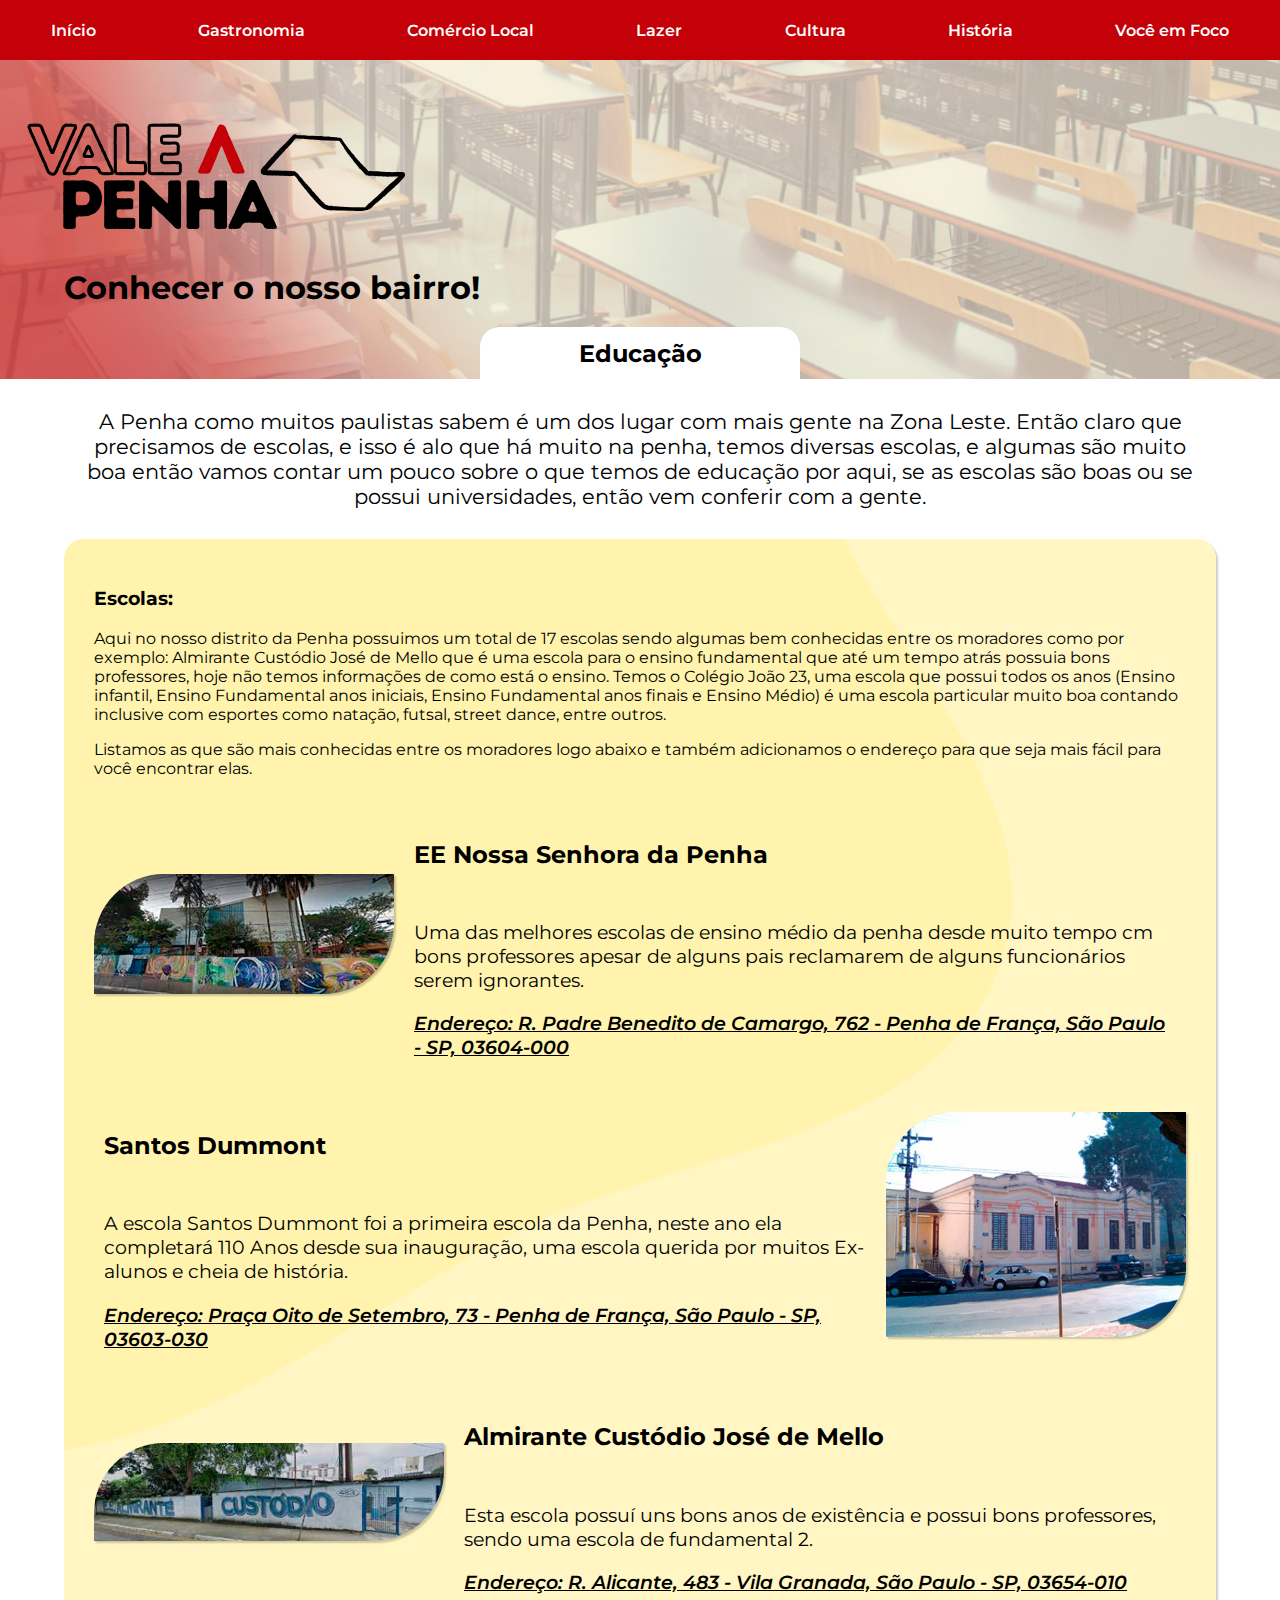
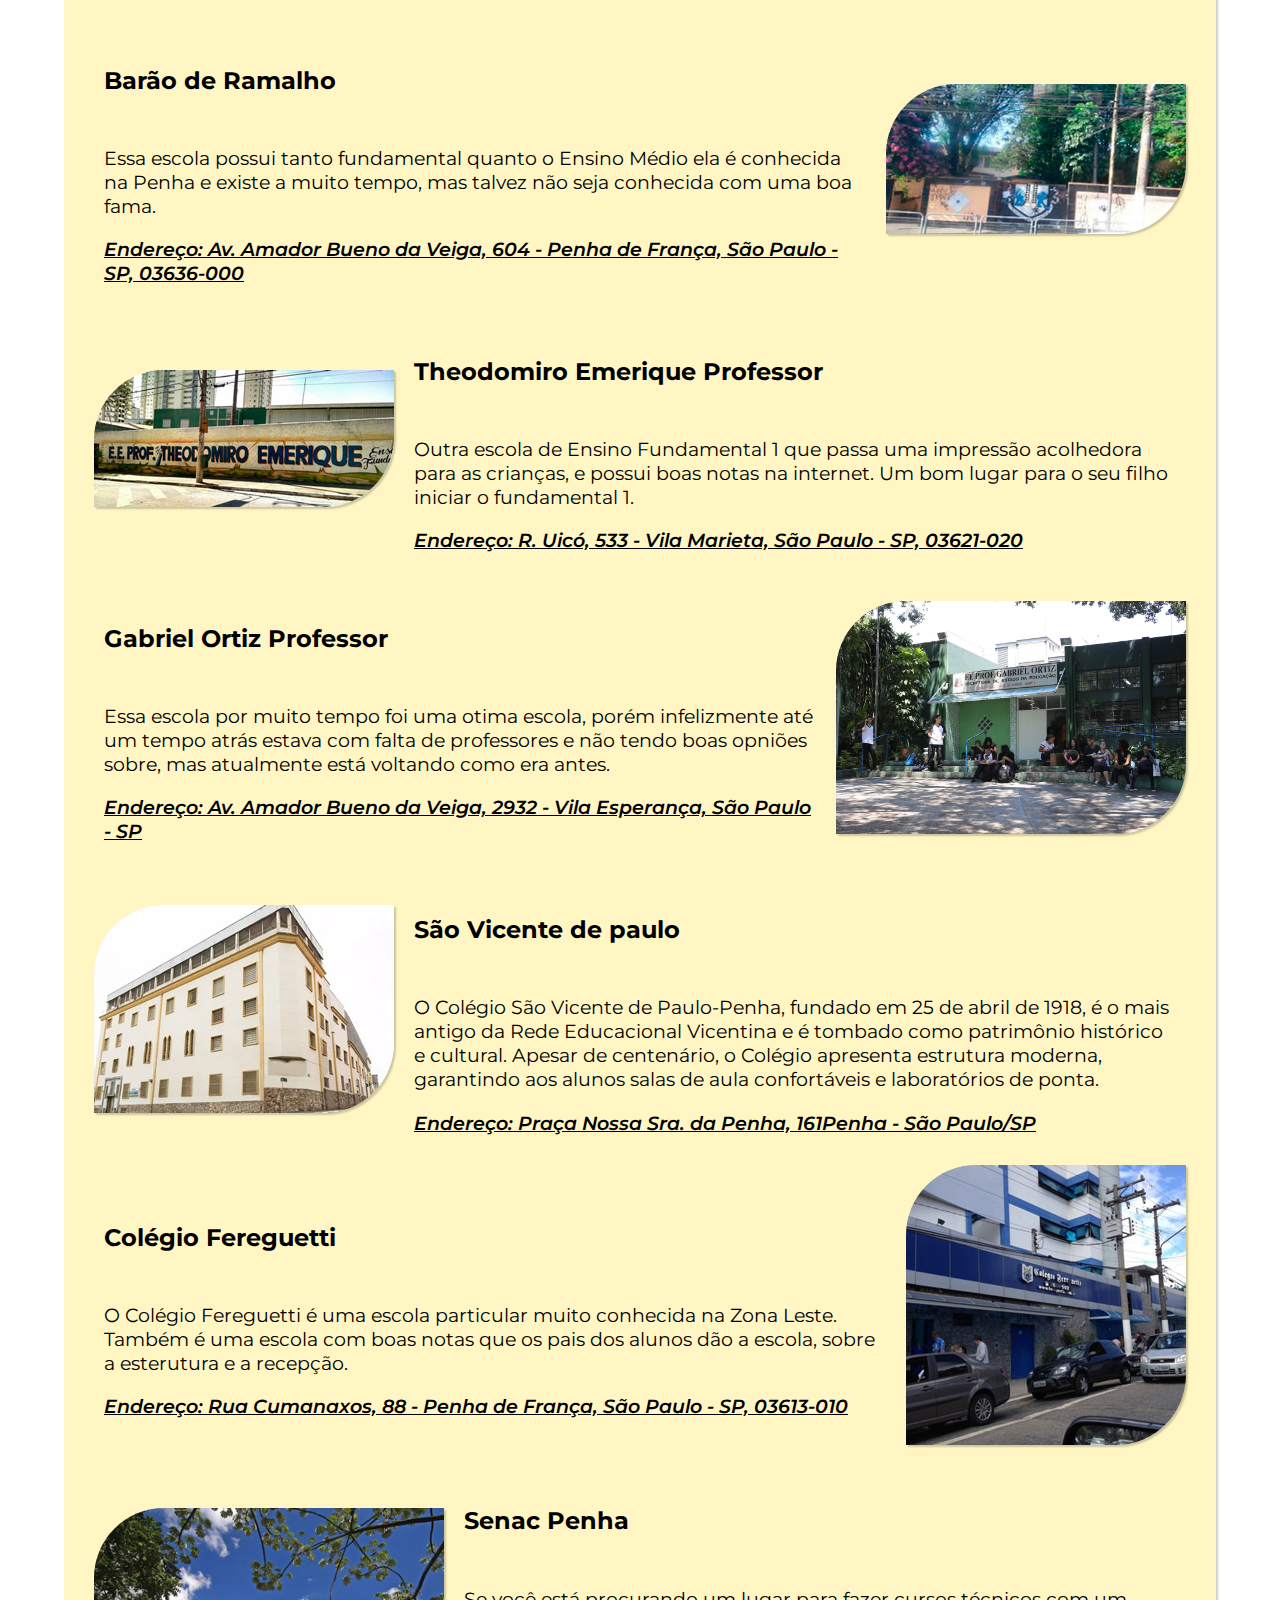
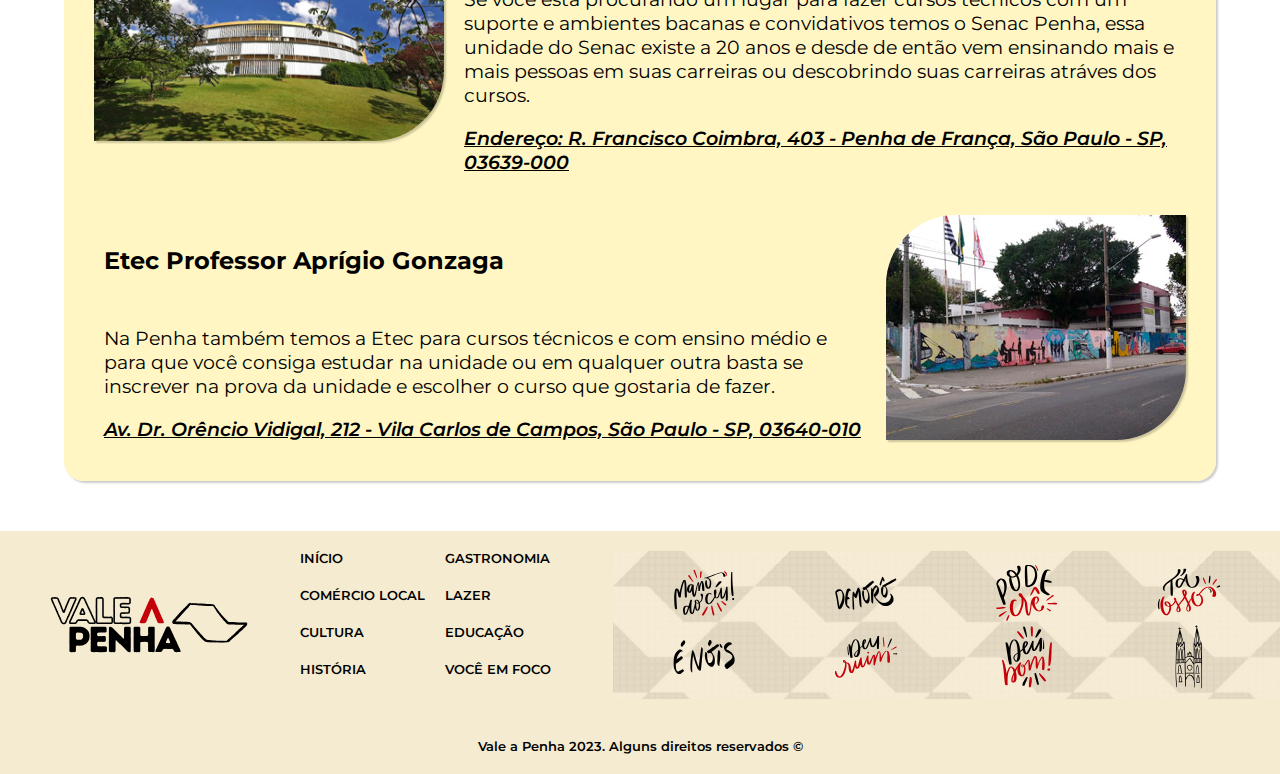
==== educação.html @ cf4c7aeb "Finalização do Projeto Integrador" ====
<!DOCTYPE html>
<html lang="pt-br">

<head>
    <meta charset="UTF-8">
    <meta http-equiv="X-UA-Compatible" content="IE=edge">
    <meta name="viewport" content="width=device-width, initial-scale=1.0">
    <title>Educação / Vale a Penha</title>
    <link rel="shortcut icon" href="assets/images/logo-marmotazona.png" type="image/x-icon">
    <link rel="stylesheet" href="assets/css/style.css">
    <link rel="stylesheet" href="assets/css/layout-container.css">
    <style>
        .header {
            background-image: url(assets/images/banner-educacao.png);
            background-size: cover;
            background-position: center;
        }
    </style>
</head>

<body>

    <nav>
        <h3><a href="" id="botao-menu">Menu &equiv;</a></h3>
        <ul>
            <li><a href="index.html">Início</a></li>
            <li><a href="gastronomia.html">Gastronomia</a></li>
            <li><a href="comercio-local.html">Comércio Local</a></li>
            <li><a href="lazer.html">Lazer</a></li>
            <li><a href="cultura.html">Cultura</a></li>
            <li><a href="historia.html">História</a></li>
            <li><a href="voce-em-foco.html">Você em Foco</a></li>
        </ul>
    </nav>
    <header>
        <div class="header">
            <img src="assets/images/logo-Vale-a-Penha.svg" alt="logo Vale A Penha">
            <h1>Conhecer o nosso bairro!</h1>
            <h2>Educação</h2>
        </div>
    </header>
    <main>
        <p class="descricao">A Penha como muitos paulistas sabem é um dos lugar com mais gente na Zona Leste. Então claro que precisamos de escolas, e isso é alo que há muito na penha, temos diversas escolas, e algumas são muito boa então vamos contar um pouco sobre o que temos de educação por aqui, se as escolas são boas ou se possui universidades, então vem conferir com a gente.</p>

        <section class="container">
            <h3>Escolas:</h3>
            <p>Aqui no nosso distrito da Penha possuimos um total de 17 escolas sendo algumas bem conhecidas entre os moradores como por exemplo: Almirante Custódio José de Mello que é uma escola para o ensino fundamental que até um tempo atrás possuia bons professores, hoje não temos informações de como está o ensino. Temos o Colégio João 23, uma escola que possui todos os anos (Ensino infantil, Ensino Fundamental anos iniciais, Ensino Fundamental anos finais e Ensino Médio) é uma escola particular muito boa contando inclusive com esportes como natação, futsal, street dance, entre outros.</p>
            <p>Listamos as que são mais conhecidas entre os moradores logo abaixo e também adicionamos o endereço para que seja mais fácil para você encontrar elas.</p>

            <!-- Nossa senhora -->
            <article class="section-esquerda">
                <img class="section-img" src="assets/images/nossa-senhora-da-penha.jpg" alt="">
                <div class="section-texto">
                    <h4>EE Nossa Senhora da Penha</h4>
                    <p>Uma das melhores escolas de ensino médio da penha desde muito tempo cm bons professores apesar de alguns pais reclamarem de alguns funcionários serem ignorantes.</p>
                    <address><a target="_blank" href="https://www.google.com/maps/place/R.+Padre+Benedito+de+Camargo,+762+-+Penha+de+França,+São+Paulo+-+SP,+03604-000/@-23.5212703,-46.5480446,17z/data=!3m1!4b1!4m6!3m5!1s0x94ce5e53b034621f:0xf671d8c4921dadac!8m2!3d-23.5212703!4d-46.5480446!16s%2Fg%2F11csp4pgcw">Endereço: R. Padre Benedito de Camargo, 762 - Penha de França, São Paulo - SP, 03604-000</a></address>
                </div>

            </article>

            <!-- Santos Dummont -->
            <article class="section-direita">
                <img class="section-img" src="assets/images/santos-dummont.jpg" alt="">
                <div class="section-texto">
                    <h4>Santos Dummont</h4>
                    <p>A escola Santos Dummont foi a primeira escola da Penha, neste ano ela completará 110 Anos desde sua inauguração, uma escola querida por muitos Ex-alunos e cheia de história.</p>
                    <address><a target="_blank" href="https://www.google.com/maps/place/EE+Santos+Dumont/@-23.523897,-46.5487677,15z/data=!4m6!3m5!1s0x94ce5e5140e5556d:0x4780e33fced3eb8d!8m2!3d-23.523897!4d-46.5487677!16s%2Fg%2F1td2cgjw">Endereço: Praça Oito de Setembro, 73 - Penha de França, São Paulo - SP, 03603-030</a> </address>
                </div>
            </article>
            
            <!-- Almirante -->
            <article class="section-esquerda">
                <img class="section-img" src="assets/images/almirante.jpg" alt="">
                <div class="section-texto">
                    <h4>Almirante Custódio José de Mello</h4>
                    <p>Esta escola possuí uns bons anos de existência e possui bons professores, sendo uma escola de fundamental 2.</p>
                    <address><a target="_blank" href="https://www.google.com/maps/place/R.+Alicante,+483+-+Vila+Granada,+São+Paulo+-+SP,+03654-010/data=!4m2!3m1!1s0x94ce5e20fb08b3d9:0xc3255b74fa0deba?sa=X&ved=2ahUKEwito7r5lvf-AhWVupUCHQobBJQQ8gF6BAgOEAI">Endereço: R. Alicante, 483 - Vila Granada, São Paulo - SP, 03654-010</a></address>
                </div>
            </article>
            
            <!-- Barão de Ramalho -->
            <article class="section-direita">
                <img class="section-img" src="assets/images/barao-de-ramalho.jpg" alt="">
                <div class="section-texto">
                    <h4>Barão de Ramalho</h4>
                    <p>Essa escola possui tanto fundamental quanto o Ensino Médio ela é conhecida na Penha e existe a muito tempo, mas talvez não seja conhecida com uma boa fama.</p>
                    <address><a target="_blank" href="https://www.google.com/maps/place/EE+Barão+de+Ramalho/@-23.52219,-46.5386695,15z/data=!4m2!3m1!1s0x0:0xee258f8380f498c3?sa=X&ved=2ahUKEwi3tKyPl_f-AhVECtQKHYCgCmMQ_BJ6BAg8EAg"> Endereço: Av. Amador Bueno da Veiga, 604 - Penha de França, São Paulo - SP, 03636-000</a></address>
                </div>
            </article>


            <!-- Theodomiro Emerique -->
            <article class="section-esquerda">
                <img class="section-img" src="assets/images/theodomiro-emerique.jpg" alt="">
                <div class="section-texto">
                    <h4>Theodomiro Emerique Professor</h4>
                    <p>Outra escola de Ensino Fundamental 1 que passa uma impressão acolhedora para as crianças, e possui boas notas na internet. Um bom lugar para o seu filho iniciar o fundamental 1.</p>
                    <address><a target="_blank" href="https://www.google.com/maps/place/R.+Uicó,+533+-+Vila+Marieta,+São+Paulo+-+SP,+03621-020/@-23.5217889,-46.5261486,17z/data=!3m1!4b1!4m10!1m2!2m1!1sRUA.+Uicó,+533+-+Vila+Marieta,+São+Paulo+-+SP,+03621-020+2f1tmpx31k!3m6!1s0x94ce5e2427bfba69:0xcdee3a4aaebbf622!8m2!3d-23.5217939!4d-46.5212831!15sCkVSVUEuIFVpY8OzLCA1MzMgLSBWaWxhIE1hcmlldGEsIFPDo28gUGF1bG8gLSBTUCwgMDM2MjEtMDIwIDJmMXRtcHgzMWuSARFjb21wb3VuZF9idWlsZGluZ-ABAA!16s%2Fg%2F11gcm0g0yd">Endereço: R. Uicó, 533 - Vila Marieta, São Paulo - SP, 03621-020</a></address>
                </div>
            </article>
            

            <!-- Gabriel Ortiz -->

            <article class="section-direita">
                <img class="section-img" src="assets/images/gabriel-ortiz.jpg" alt="">
                <div class="section-texto">
                    <h4>Gabriel Ortiz Professor</h4>
                    <p>Essa escola por muito tempo foi uma otima escola, porém infelizmente até um tempo atrás estava com falta de professores e não tendo boas opniões sobre, mas atualmente está voltando como era antes.</p>
                    <address><a target="_blank" href="https://www.google.com/maps/place/Av.+Amador+Bueno+da+Veiga,+2932+-+Penha+de+França,+São+Paulo+-+SP,+03652-000/data=!4m2!3m1!1s0x94ce5e20c7174439:0x386c8e5a3a029ed6?sa=X&ved=2ahUKEwjQ4pC4l_f-AhXtILkGHVehDAQQ8gF6BAgTEAI">Endereço: Av. Amador Bueno da Veiga, 2932 - Vila Esperança, São Paulo - SP</a></address>
                </div>
            </article>

            <!-- São Vicente de Paulo -->
            <article class="section-esquerda">
                <img class="section-img" src="assets/images/sao-vicnte-de-paulo-penha.jpg" alt="">
                <div class="section-texto">
                    <h4>São Vicente de paulo</h4>
                    <p>O Colégio São Vicente de Paulo-Penha, fundado em 25 de abril de 1918, é o mais antigo da Rede Educacional Vicentina e é tombado como patrimônio histórico e cultural. Apesar de centenário, o Colégio apresenta estrutura moderna, garantindo aos alunos salas de aula confortáveis e laboratórios de ponta.</p>
                    <address><a target="_blank" href="https://www.google.com/maps/place/Praça+Nossa+Sra.+da+Penha,+161+-+Penha+de+França,+São+Paulo+-+SP,+03632-010/@-23.5261868,-46.554391,17z/data=!3m1!4b1!4m10!1m2!2m1!1sPraça+Nossa+Sra.+da+Penha,+161+Penha+-+São+Paulo%2FSP+5*214d-46.5178788*2116s%252Fg%252F11f29xxwx4!3m6!1s0x94ce5e50d6d687c1:0x510fd2b6742326b8!8m2!3d-23.5261918!4d-46.5495255!15sClpQcmHDp2EgTm9zc2EgU3JhLiBkYSBQZW5oYSwgMTYxIFBlbmhhIC0gU8OjbyBQYXVsby9TUCA1ITRkLTQ2LjUxNzg3ODghMTZzJTJGZyUyRjExZjI5eHh3eDSSARBnZW9jb2RlZF9hZGRyZXNz4AEA!16s%2Fg%2F11fk3cm2v3">Endereço: Praça Nossa Sra. da Penha, 161Penha - São Paulo/SP</a> </address>
                </div>
            </article>
            
            <!-- Fereguetti -->
            <article class="section-direita">
                <img class="section-img" src="assets/images/colegio-fereguetti.jpg" alt="">
                <div class="section-texto">
                    <h4>Colégio Fereguetti</h4>
                    <p>O Colégio Fereguetti é uma escola particular muito conhecida na Zona Leste. Também é uma escola com boas notas que os pais dos alunos dão a escola, sobre a esterutura e a recepção.</p>
                    <address><a target="_blank" href="https://www.google.com/maps/place/Rua+Cumanaxos,+88+-+Penha+de+França,+São+Paulo+-+SP,+03613-010/data=!4m2!3m1!1s0x94ce5e36fcd52031:0x9df439123a1ebc5b?sa=X&ved=2ahUKEwiY4MLYl_f-AhXPHLkGHayJASAQ8gF6BAgQEAI">Endereço: Rua Cumanaxos, 88 - Penha de França, São Paulo - SP, 03613-010</a> </address>
                </div>
            </article>
            
            <!-- Senac -->
            <article class="section-esquerda">
                <img class="section-img" src="assets/images/senac.medio.jpg" alt="">
                <div class="section-texto">
                    <h4>Senac Penha</h4>
                    <p>Se você está procurando um lugar para fazer cursos técnicos com um suporte e ambientes bacanas e convidativos temos o Senac Penha, essa unidade do Senac existe a 20 anos e desde de então vem ensinando mais e mais pessoas em suas carreiras ou descobrindo suas carreiras atráves dos cursos.</p>
                    <address><a target="_blank" href="https://www.google.com/maps?client=opera-gx&q=R.+Francisco+Coimbra,+403+-+Penha+de+França,+São+Paulo+-+SP,+03639-0006!4d-46.5325147!16s%252Fg%252F11c5l2ns3p&oe=UTF-8&um=1&ie=UTF-8&sa=X&ved=2ahUKEwjo_4Hfl_f-AhUFIbkGHT2ECxYQ_AUoAXoECAEQAw">Endereço: R. Francisco Coimbra, 403 - Penha de França, São Paulo - SP, 03639-000</a> </address>
                </div>
            </article>
    

            <!-- Aprígio -->
            <article class="section-direita">
                <img class="section-img" src="assets/images/etec.jpg" alt="">
                <div class="section-texto">
                    <h4>Etec Professor Aprígio Gonzaga</h4>
                    <p>Na Penha também temos a Etec para cursos técnicos e com ensino médio e para que você consiga estudar na unidade ou em qualquer outra basta se inscrever na prova da unidade e escolher o curso que gostaria de fazer.</p>
                    <address><a target="_blank" href="https://www.google.com/maps/place/ETEC+Professor+Aprígio+Gonzaga/@-23.5310274,-46.5391507,15z/data=!4m6!3m5!1s0x99703f1761823b:0x2f60790fa01b84cd!8m2!3d-23.5310274!4d-46.5391507!16s%2Fg%2F1tz96zf8"> Av. Dr. Orêncio Vidigal, 212 - Vila Carlos de Campos, São Paulo - SP, 03640-010</a></address>
                </div>
            </article>
        </section>
    </main>
    <footer>
        <div class="container-footer">
            <img id="logo-footer" src="assets/images/logo-Vale-a-Penha.svg" alt="logo vale a penha">
            <section class="footer-nav">
                <a href="index.html">Início</a>
                <a href="gastronomia.html">Gastronomia</a>
                <a href="comercio-local.html">Comércio&nbsp;Local</a>
                <a href="lazer.html">Lazer</a>
                <a href="cultura.html">Cultura</a>
                <a href="educação.html">Educação</a>
                <a href="historia.html">História</a>
                <a href="voce-em-foco.html">Você&nbsp;em&nbsp;Foco</a>
            </section>
            <section class="footer-emojis">
                <div class="emojis">
                    <img src="assets/images/mano-do-ceu.svg" alt="emoji mano do ceu">
                    <img src="assets/images/demoro.svg" alt="emoji demoro">
                    <img src="assets/images/pode-cre.svg" alt="emoji pode cre">
                    <img src="assets/images/ta-osso.svg" alt="emoji ta osso">
                    <img src="assets/images/e-nois.svg" alt="emoji é nois">
                    <img src="assets/images/deu-ruim.svg" alt="emoji deu ruim">
                    <img src="assets/images/deu-bom.svg" alt="emoji deu bom">
                    <img src="assets/images/igrejinha.svg" alt="emoji igrejinha">
                </div>
            </section>
        </div>
        <p>Vale a Penha 2023. Alguns direitos reservados &copy;</p>
    </footer>
    <script src="assets/js/menu.js"></script>
</body>
</html>
---- assets/css/style.css ----
@import url('https://fonts.googleapis.com/css2?family=Montserrat:wght@400;600;700&display=swap');
* {
    box-sizing: border-box;
}
html {
    font-size: 16px;
    font-family: 'Montserrat', sans-serif;
}
body {
    margin: 0;
    padding: 0;
    background-color: #FFF;
}
h1 {
    font-size: 2rem;
    font-weight: 700;
    margin-left: 5%;
    margin-top: 20px;
    margin-bottom: 20px;
}
img {
    max-width: 100%;
}
header img {
    margin-top: 50px;
    margin-left: 2%;
    width: 30%;
    min-width: 200px;
}
header h2 {
    margin: auto;
    text-align: center;
    width: 320px;
    background-color: #FFF;
    padding: 0.7rem 1rem;
    border-radius: 20px 20px 0 0;
}
nav ul {
    margin: 0;
    padding: 0;
    list-style: none;
    display: none;
}
nav {
    background-color: #c40008;
    position: sticky;
    top: 0;
    z-index: 1;
}
nav a {
    color: #FFF;
    text-decoration: none;
    display: flex;
    align-items: center;
    padding: 1rem 0.5rem;
    font-weight: 600;
    height: 60px;
    margin: 0;
}
nav a:hover,
nav a:focus {
    color: #ffec4e;
}
nav h3 {
    margin: 0;
    margin-left: 25px;
    display: flex;
    justify-content: left;
}
.menu-aberto {
    display: flex;
    flex-direction: column;
    align-items: center;
}
.descricao{
    font-size: 1.3rem;
    text-align: center;
    padding: 30px;
    margin: auto 50px;
}
span{
    background-color: #FFF6C3;
}
footer {
    background-color: #F4EBD0;
}
footer p {
    font-size: 0.8rem;
    font-weight: 600;
    text-align: center;
    margin: 0;
    padding: 20px;
}
footer a {
    font-size: 0.8rem;
}
.container-footer {
    padding: 20px 0;
    display: flex;
    justify-content: space-between;
}
#logo-footer {
    min-width: 200px;
    width: 20vw;
    margin-left: 50px;
}
.container-footer a {
    display: flex;
    align-items: center;
}
.container-footer a:hover,
.container-footer a:focus {
    transition: 0.5s;
    transform: scale(1.1);
}
.footer-nav {
    width: 40vw;
    display: grid;
    grid-template-columns: repeat(2, 1fr);
    column-gap: 20px;
    margin-right: 50px;
    margin-left: 50px;
}
.footer-nav a {
    display: inline-block;
    text-decoration: none;
    text-transform: uppercase;
    font-weight: 600;
    color: #000;
}
.footer-emojis {
    background-image: url(../images/calcada-paulista-filtro.jpg);
    padding: 10px;
    width: 100%;
}
.emojis {
    display: grid;
    grid-template-columns: repeat(4, 1fr);
}
.emojis img {
    min-width: 40px;
    width: 5vw;
    margin: auto;
}
@media screen and (max-width: 776px) {
    .container-footer {
        flex-direction: column;
        align-items: center;
        gap: 20px;
    }
    .footer-nav {
        display: flex;
        flex-direction: column;
        gap: 5px;
    }
    h1 {
        font-size: 1.5rem;
    }
    .descricao {
        margin: auto 30px;
    }
}
@media screen and (max-width: 426px) {
    footer p,
    footer a {
        font-size: 0.7rem;
    }
    h1 {
        font-size: 1.2rem;
    }
    .descricao {
        margin: auto 5px;
    }
}
/* Menu */
@media screen and (min-width: 769px) {
    nav h3 {
        display: none;
    }
    nav ul {
        display: flex;
        flex-direction: row;
        justify-content: space-around;
    }
}
/* Telas Grandes */
@media screen and (min-width: 1440px) {
    html {
        font-size: 22px;
    }
}
@media screen and (min-width: 2560px) {
    html {
        font-size: 26px;
    }
}
---- assets/css/layout-container.css ----
.container {
    background-image: url(../images/fundo.svg);
    background-size: cover;
    border-radius: 20px;  
    box-shadow: 2px 2px 2px rgba(0,0,0,0.2);
    margin: auto;
    width: 90%;
    padding: 30px;
    margin-bottom: 50px;
} 
 .section-esquerda {
    display: flex;
    flex-direction: row;
    align-items: center;
    justify-content: center;
    gap: 10px;
    text-align: center;
    margin-top: 20px;
}

.section-direita {
    display: flex;
    flex-direction: row-reverse;
    align-items: center;
    justify-content: center;
    gap: 10px;
    text-align: center;
    margin-top: 20px;
}
.section-img {
    max-width: 350px;
    width: 50%;
    border-radius: 70px 0 70px 0;
    box-shadow: 2px 2px 2px rgba(0,0,0,0.2);
    margin: auto;
}
.section-texto{
    display: flex;
    flex-direction: column;
    text-align: left;
    font-size: 1.2rem;
    padding: 10px;
}
.section-texto h4 {
    font-size: 1.5rem;
}
.section-texto a {
    text-align: center;
    font-weight: 600;
    color: #000;
}
.section-texto a:hover,
.section-texto a:focus {
    color: #c40008;
}
#curiosidades {
    box-shadow: none;
    border-radius: 0;
}
@media screen and (max-width: 1000px){
    .section-texto{        
        font-size: 1rem;       
    }
    .section-texto h4 {
        font-size: 1.2rem;
        margin-bottom: 0;
    }
}

@media screen and (max-width: 800px){
    .section-texto{        
        font-size: 0.9rem;  
        gap: 0;
    }
    .section-texto h4 {
        font-size: 1.1rem;
    }
}

@media screen and (max-width: 650px){

    .section-direita,
    .section-esquerda {
        flex-direction: column;     
    }

    .section-img{
        width: 75%;
        border-radius: 0;        
    }
}
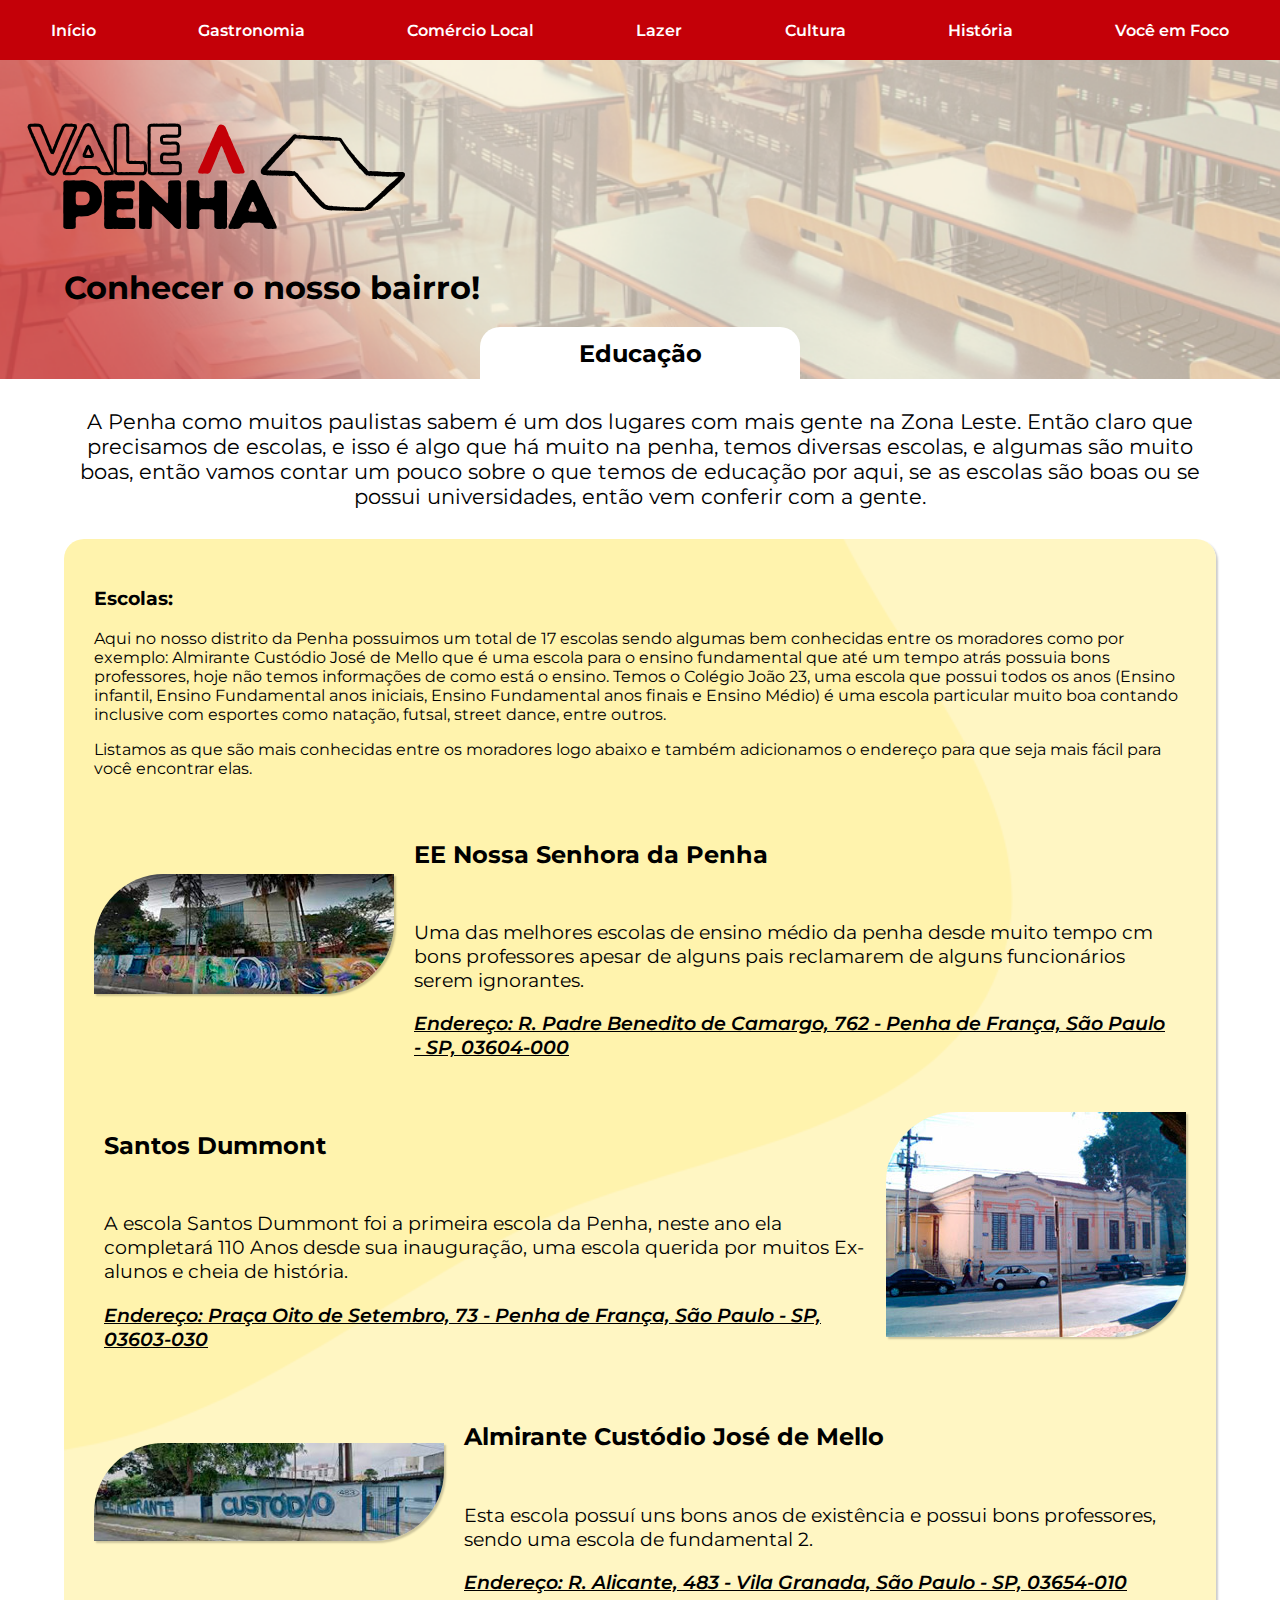
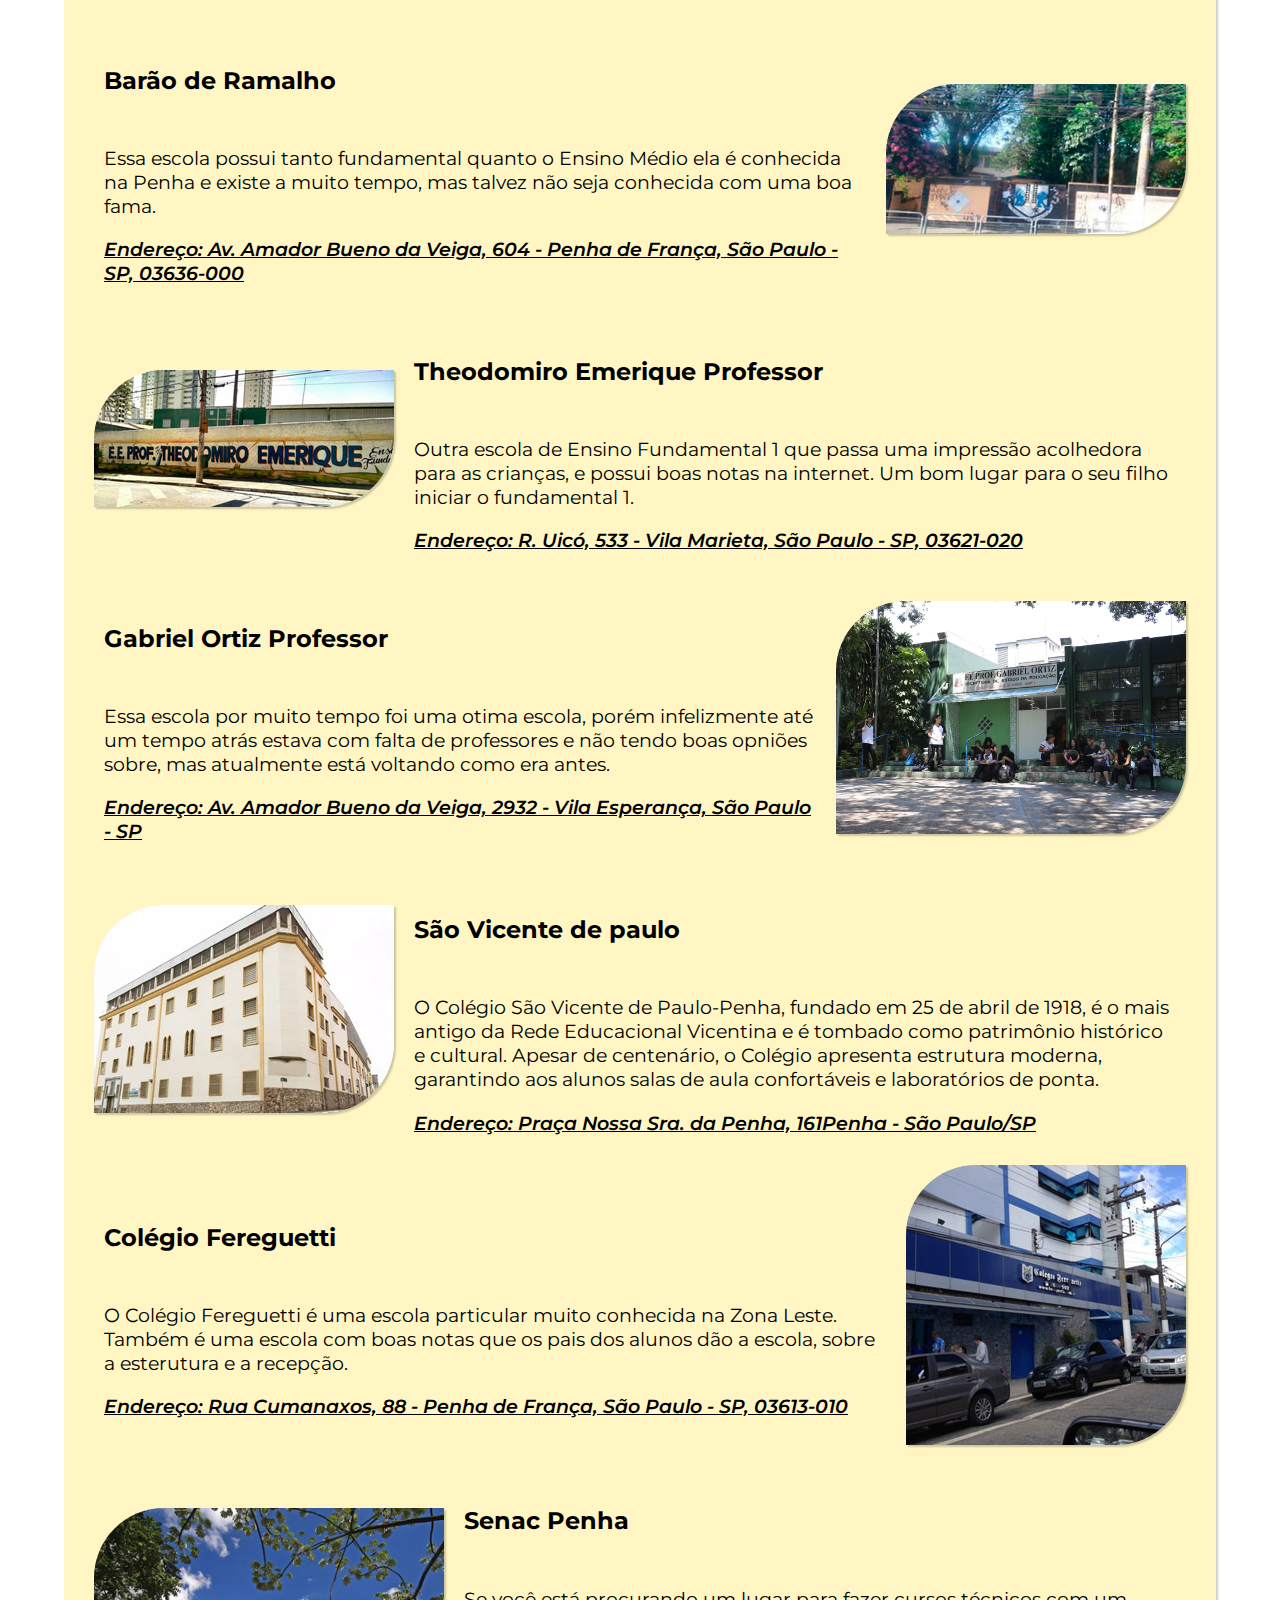
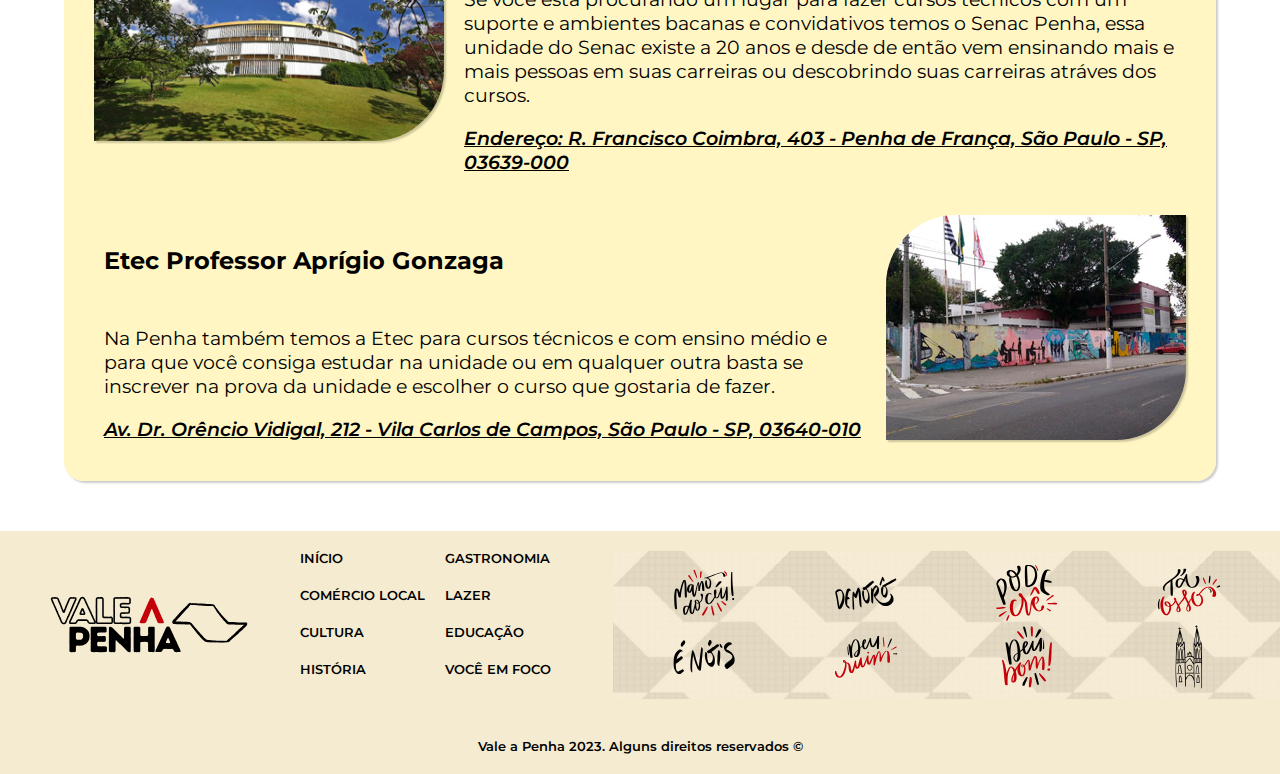
==== commit e6c69339: "Concertando erros de ortografia" ====
--- a/educação.html
+++ b/educação.html
@@ -40,7 +40,7 @@
         </div>
     </header>
     <main>
-        <p class="descricao">A Penha como muitos paulistas sabem é um dos lugar com mais gente na Zona Leste. Então claro que precisamos de escolas, e isso é alo que há muito na penha, temos diversas escolas, e algumas são muito boa então vamos contar um pouco sobre o que temos de educação por aqui, se as escolas são boas ou se possui universidades, então vem conferir com a gente.</p>
+        <p class="descricao">A Penha como muitos paulistas sabem é um dos lugares com mais gente na Zona Leste. Então claro que precisamos de escolas, e isso é algo que há muito na penha, temos diversas escolas, e algumas são muito boas, então vamos contar um pouco sobre o que temos de educação por aqui, se as escolas são boas ou se possui universidades, então vem conferir com a gente.</p>
 
         <section class="container">
             <h3>Escolas:</h3>
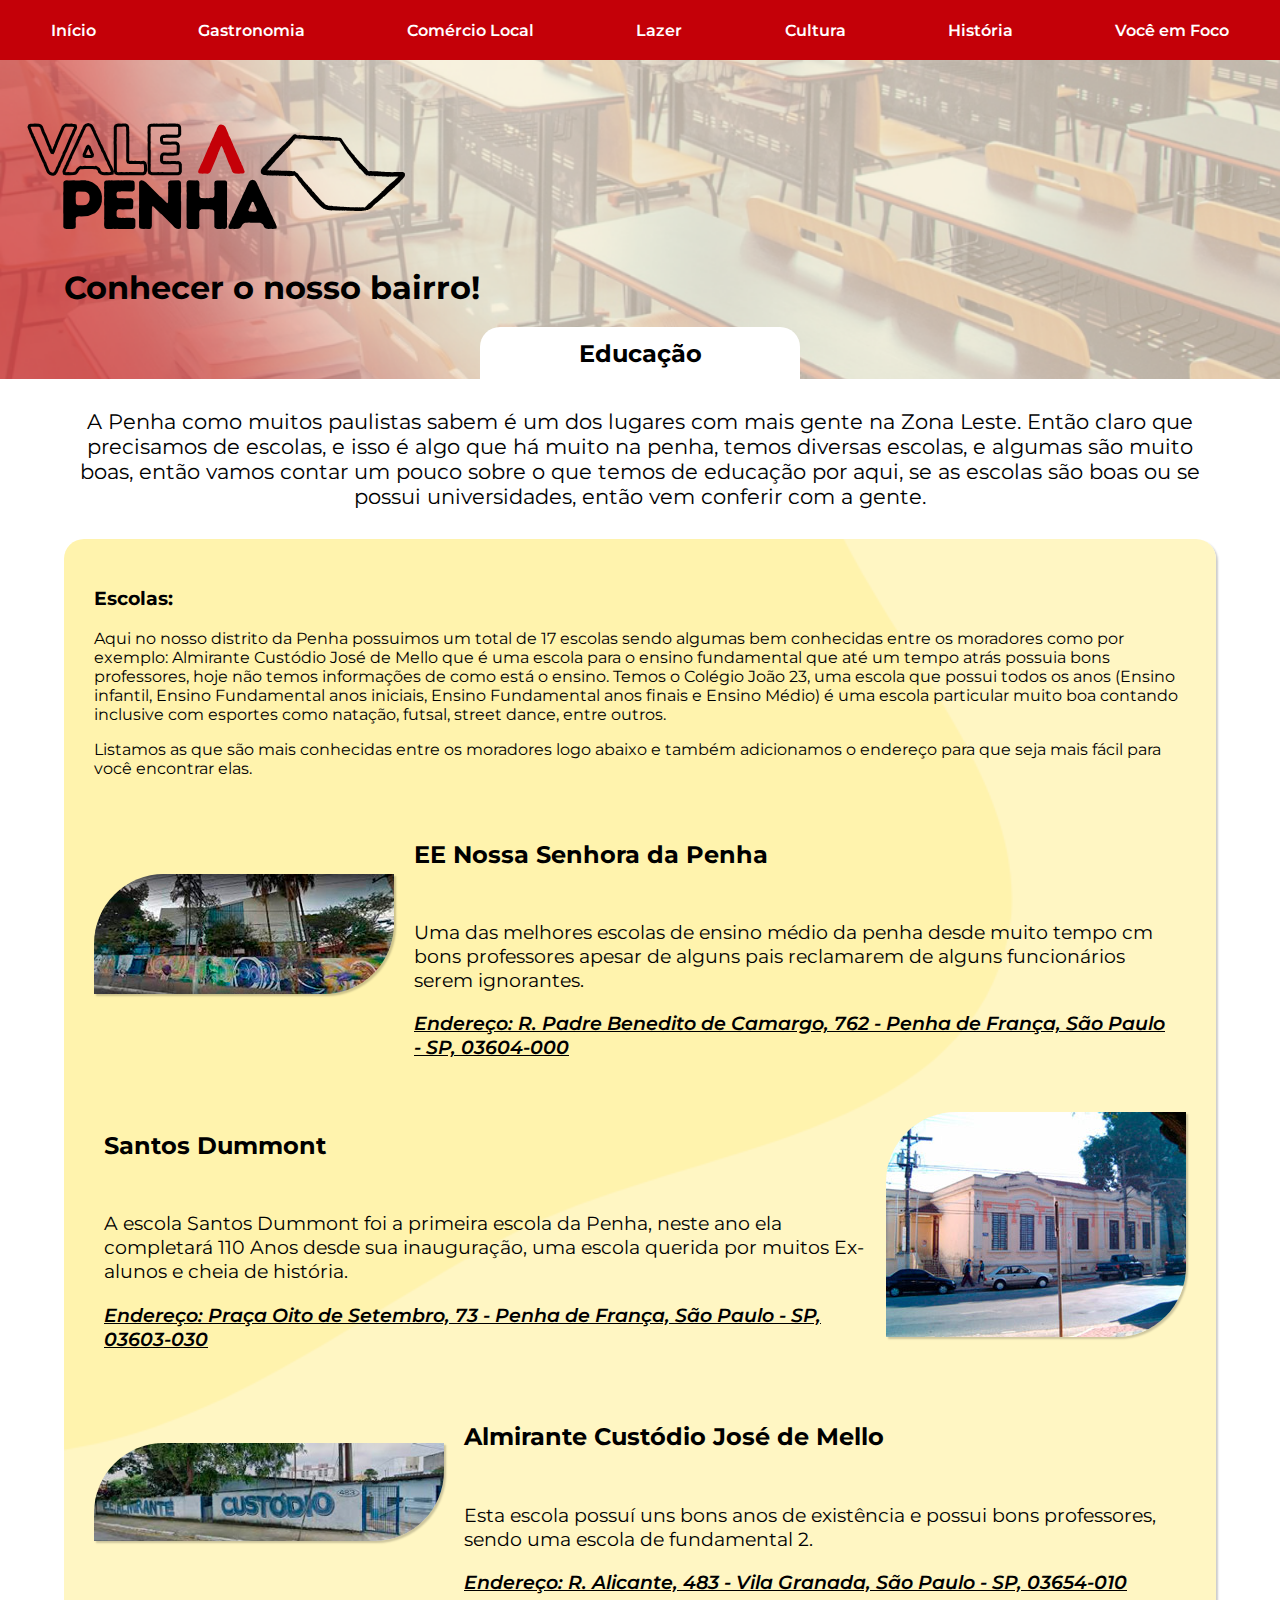
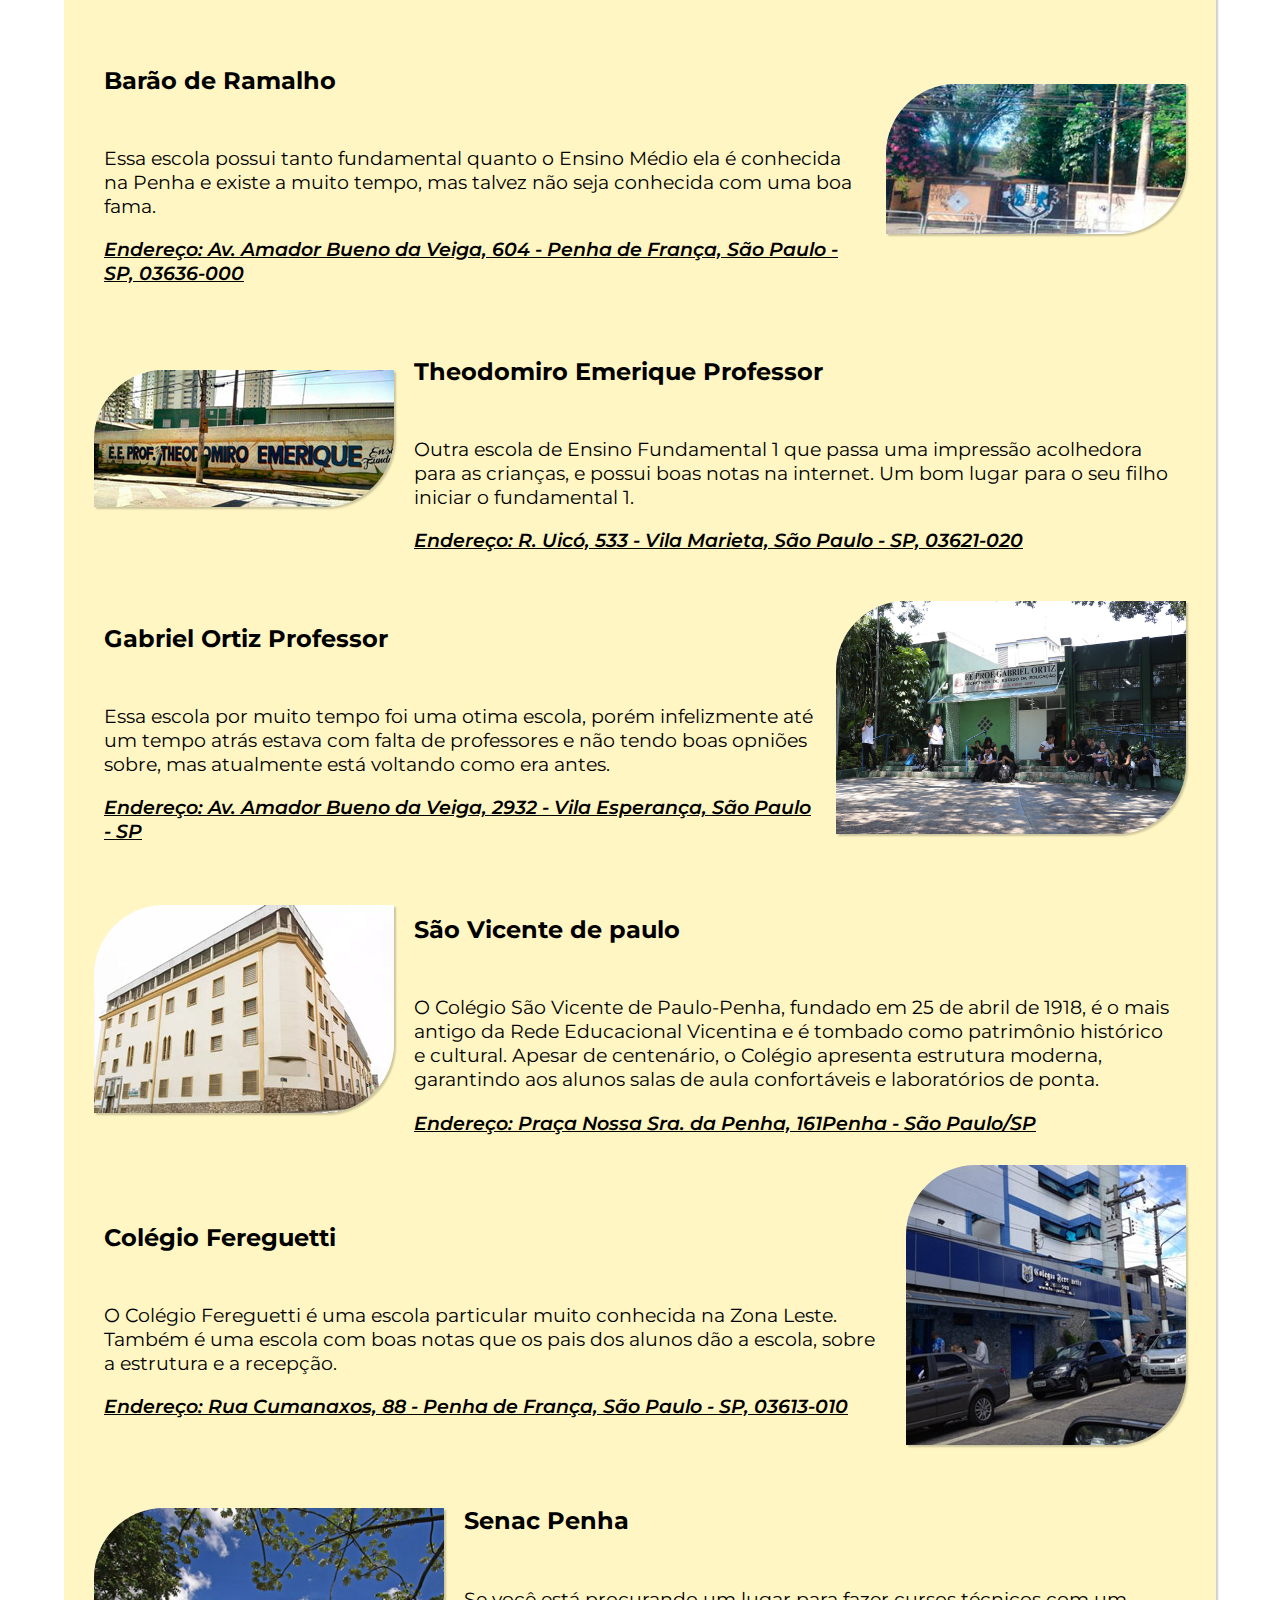
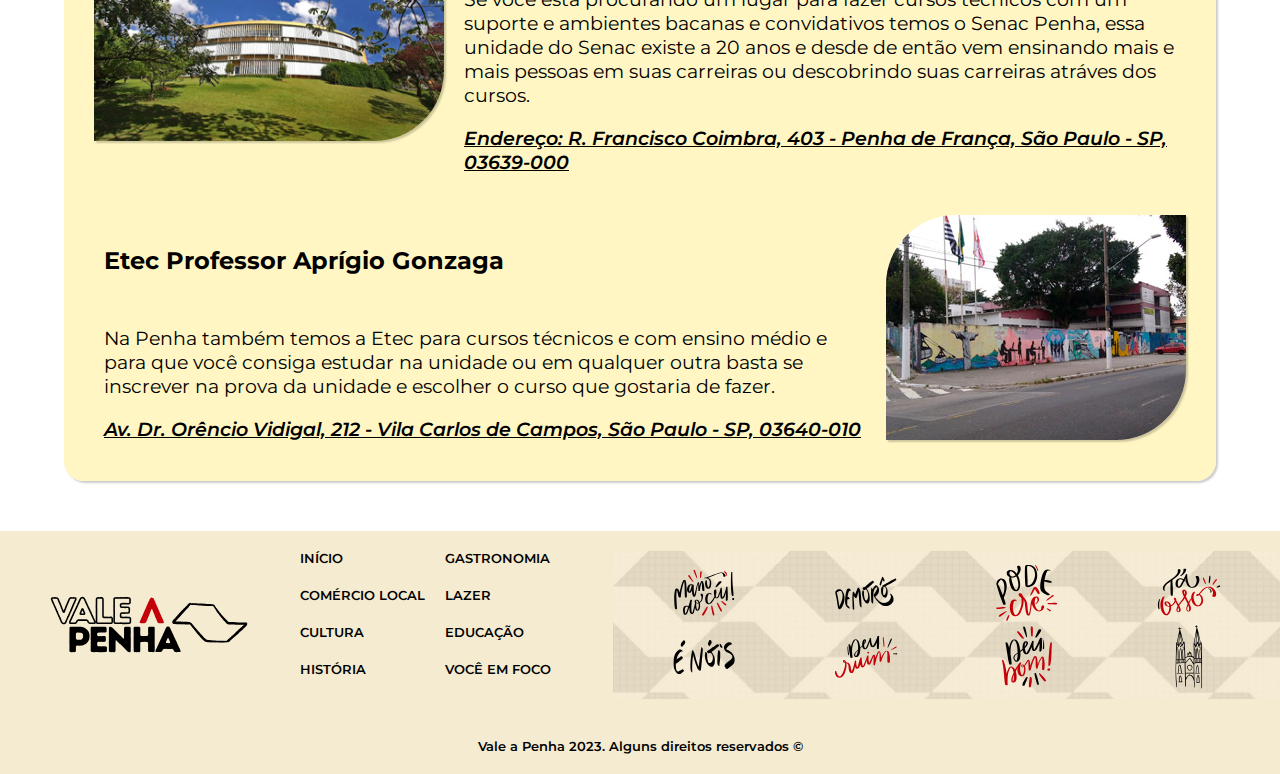
==== commit 6cf67d6f: "Mais uma correção ortográfica" ====
--- a/educação.html
+++ b/educação.html
@@ -126,7 +126,7 @@
                 <img class="section-img" src="assets/images/colegio-fereguetti.jpg" alt="">
                 <div class="section-texto">
                     <h4>Colégio Fereguetti</h4>
-                    <p>O Colégio Fereguetti é uma escola particular muito conhecida na Zona Leste. Também é uma escola com boas notas que os pais dos alunos dão a escola, sobre a esterutura e a recepção.</p>
+                    <p>O Colégio Fereguetti é uma escola particular muito conhecida na Zona Leste. Também é uma escola com boas notas que os pais dos alunos dão a escola, sobre a estrutura e a recepção.</p>
                     <address><a target="_blank" href="https://www.google.com/maps/place/Rua+Cumanaxos,+88+-+Penha+de+França,+São+Paulo+-+SP,+03613-010/data=!4m2!3m1!1s0x94ce5e36fcd52031:0x9df439123a1ebc5b?sa=X&ved=2ahUKEwiY4MLYl_f-AhXPHLkGHayJASAQ8gF6BAgQEAI">Endereço: Rua Cumanaxos, 88 - Penha de França, São Paulo - SP, 03613-010</a> </address>
                 </div>
             </article>
